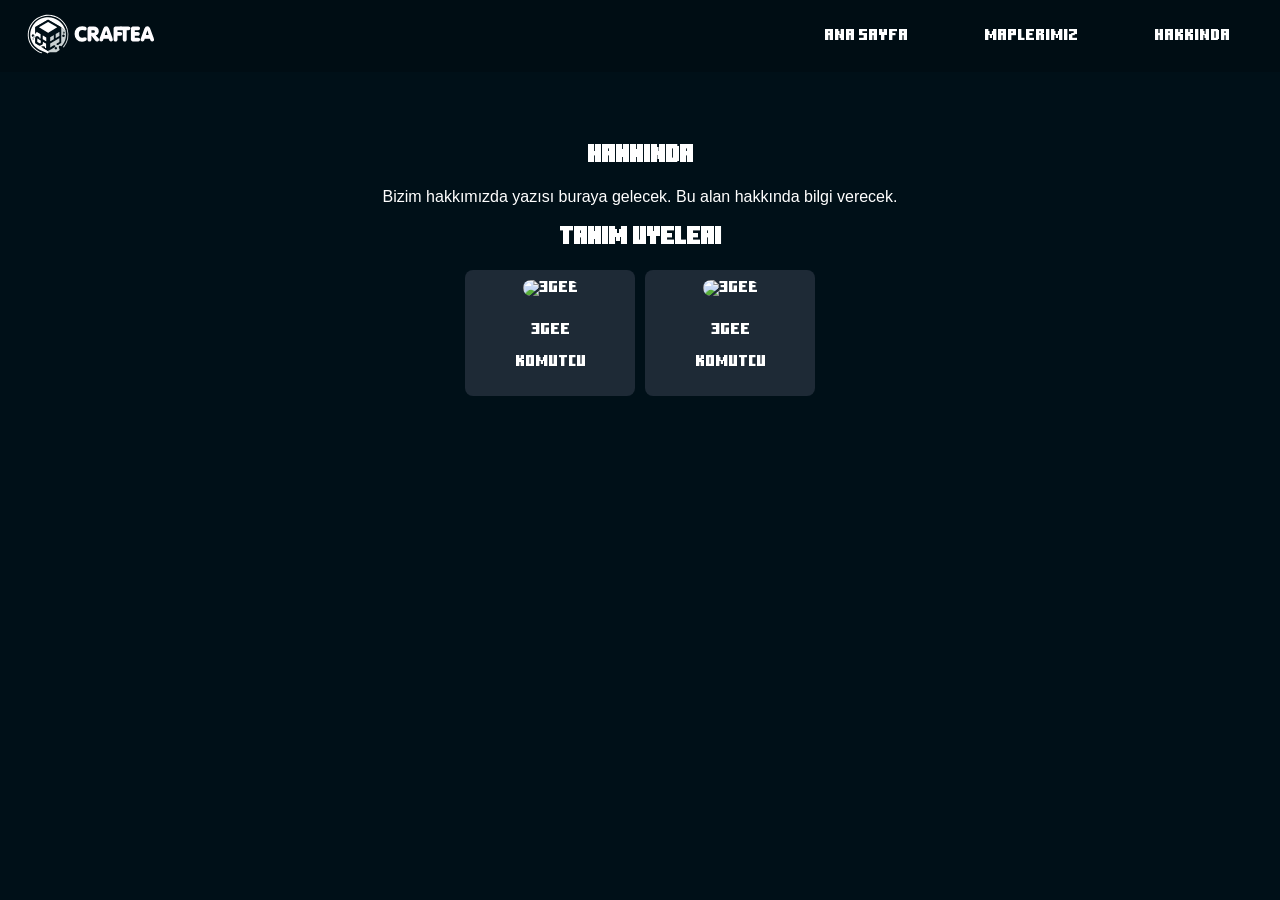
==== about.html @ 1ed121c5 "Hakkında Sayfası" ====
<!DOCTYPE html>
<html lang="en">
<head>
    <meta charset="UTF-8">
    <meta name="viewport" content="width=device-width, initial-scale=1.0">
    <title>CRAFTEA - Hakkında</title>
    <link rel="stylesheet" href="styles.css">
</head>
<body>
    <div id="navbar"></div>

<div class="content">
  <section class="team">
    <div class="about-page">
        <h1>Hakkinda</h1>
        <p>Bizim hakkımızda yazısı buraya gelecek. Bu alan hakkında bilgi verecek.</p>
        <h2>Takim Uyeleri</h2>
    <div class="team-container">
      <div class="team-member">
        <img src="https://mineskin.eu/armor/bust/3geE/256.png" alt="3gee">
        <p>3gee</p>
        <p>Komutcu</p>
      </div>
      <div class="team-member">
        <img src="https://mineskin.eu/armor/bust/3geE/256.png" alt="3gee">
        <p>3gee</p>
        <p>Komutcu</p>
      </div>
      <!-- Add more team members here -->
    </div>
  </section>
</div>

    <script src="load-navbar-footer.js"></script>
    <script>
    function myFunction() {
      var x = document.getElementById("myLinks");
      if (x.style.display === "flex") {
        x.style.display = "none";
      } else {
        x.style.display = "flex";
      }
    }
    </script>
</body>
</html>
---- styles.css ----
@font-face {
  font-family: 'Test';
  src: url('mc.ttf') format('truetype'),
}

a {
    color: white; /* Linklerin rengi beyaz olacak */
}

body {
    font-family: Arial, sans-serif;
    margin: 0;
    padding: 0;
    background-color: #001018;
    display: flex;
    flex-direction: column;
    min-height: 100vh;
}

nav ul {
    list-style: none;
    margin: 0;
    padding: 0;
    display: flex;
    gap: 1rem;
}

nav ul li {
    display: inline;
}

nav ul li a {
    color: 001018;
    text-decoration: none;
}

.hero {
    background-image: url('foto2.png'); /* replace with your image path */
    height: 70vh;
    background-size: cover;
    background-position: center;
    text-align: center;
    color: 001018;
    padding: 5rem 1rem;
}

.hero h1 {
    color: white;
    font-size: 2.5rem;
    margin-bottom: 1rem;
}

.hero p {
    color: white;
    font-size: 1rem;
    margin-bottom: 2rem;
}

.hero button {
    padding: 1rem 2rem;
    font-size: 1.3rem;
    background-color: #001018;
    color: white;
    border: none;
    cursor: pointer;
    font-family: 'Test';
    border-radius: 20px;
}

footer {
    text-align: center;
    padding: 1rem;
    background-color: #001018;
    color: white;
    margin-top: auto;
}

.blog {
    padding: 2rem 1rem;
}

.blog h1 {
    color: white;
    font-family: 'Test';
    text-align: center;
    margin-bottom: 2rem;
}

.blog-post {
    background-color: #001018; /* Corrected color code */
    padding: 1rem;
    margin-bottom: 1rem;
    display: flex;
    align-items: center;
}

.blog-content-container {
    flex-grow: 1;
}

.blog-post h2{
    color: white;
    font-family: 'Test';
}

.blog-post p{
    color: white;
}

.blog-post a{
    color: white;
}

.blog-detail {
    padding: 2rem 1rem;
    max-width: 800px;
    margin: 0 auto;
    background-color: 001018;
    box-shadow: 0 0 10px rgba(0, 0, 0, 0.1);
    border-radius: 8px;
}

.blog-detail h1 {
    text-align: center;
    margin-bottom: 1rem;
}

.blog-detail .blog-date {
    text-align: center;
    color: gray;
    margin-bottom: 1rem;
}

.blog-detail .blog-content {
    line-height: 1.6;
    color: white;
}

.blog-thumbnail {
    max-width: 200px;
    max-height: 200px;
    margin-left: 20px;
    border-radius: 8px;
}

.normal-blog-thumbnail {
    max-width: 300px;
    max-height: 300px;
    margin-left: 20px;
    border-radius: 8px;
    flex-shrink: 0;
}

@media (max-width: 769px) {
    .blog-post {
        flex-direction: column;
        align-items: flex-start;
    }

    .normal-blog-thumbnail {
        margin-left: 0;
        margin-top: 20px;
        align-self: center;
    }
}

.blog-detail .gallery-container {
    position: relative;
    max-width: 100%;
    margin-bottom: 20px;
}

.blog-detail .blog-images {
    display: flex;
    justify-content: center;
    overflow: hidden;
}

.blog-detail .blog-images img {
    max-width: 100%;
    height: auto;
    border-radius: 8px;
    display: none; /* Hide all images initially */
}

.blog-detail .gallery-arrow {
    position: absolute;
    top: 50%;
    transform: translateY(-50%);
    font-size: 2rem;
    color: #001018;
    padding: 8px;
    cursor: pointer;
    user-select: none;
}

.blog-detail .left-arrow {
    left: 10px;
}

.blog-detail .right-arrow {
    right: 10px;
}

.blog-detail pre {
    background-color: #001018;
    padding: 1rem;
    border-radius: 4px;
    overflow-x: auto;
}

.blog-detail iframe {
    width: 100%;
    height: 400px;
    margin: 1rem 0;
    border: none;
}

.blog-header {
    display: flex;
    justify-content: space-between;
    align-items: center;
    margin-bottom: 20px;
}

.title-date-container {
    font-family: 'Test';
    color: white;
    flex-grow: 1;
}

.blog-thumbnail {
    max-width: 200px;
    max-height: 200px;
    margin-left: 20px;
    border-radius: 8px;
}

.read-more {
    display: block;
    margin-top: 1rem;
    color: #007BFF;
    text-decoration: none;
}

#search-bar {
    background-color: #000c12;
    color: white;
    margin-right:auto;
    margin-left:auto;
    width: 320px;
    padding: 10px;
    border: 1px solid #ddd;
    border-radius: 4px;
}

body {
    font-family: Arial, sans-serif;
    margin: 0;
    padding: 0;
    background-color: #001018;
    color: white;
}

.about-page {
    padding: 2rem;
    text-align: center;
}

.about-page h1, .about-page h2 {
    font-family: 'Test';
}

.team {
  padding: 20px;
}

.team h2 {
  color: white;
  text-align: center;
  margin-bottom: 20px;
}

.team .team-container {
  display: flex;
  flex-wrap: wrap;
  justify-content: center;
  gap: 10px;
}

.team .team-member {
  background-color: #1e2a36;
  border-radius: 8px;
  padding: 10px;
  text-align: center;
  color: white;
  width: 150px; /* Adjusted width */
  font-family: 'Test';
}

.team .team-member img {
  width: 100%;
  border-radius: 8px;
  margin-bottom: 10px;
}
@media (max-width: 1024px) {
    .team-member {
        width: calc(33.33% - 2rem);
    }
}

@media (max-width: 768px) {
    .team-member {
        width: calc(50% - 2rem);
    }
}

@media (max-width: 480px) {
    .team-member {
        width: calc(100% - 2rem);
    }
}
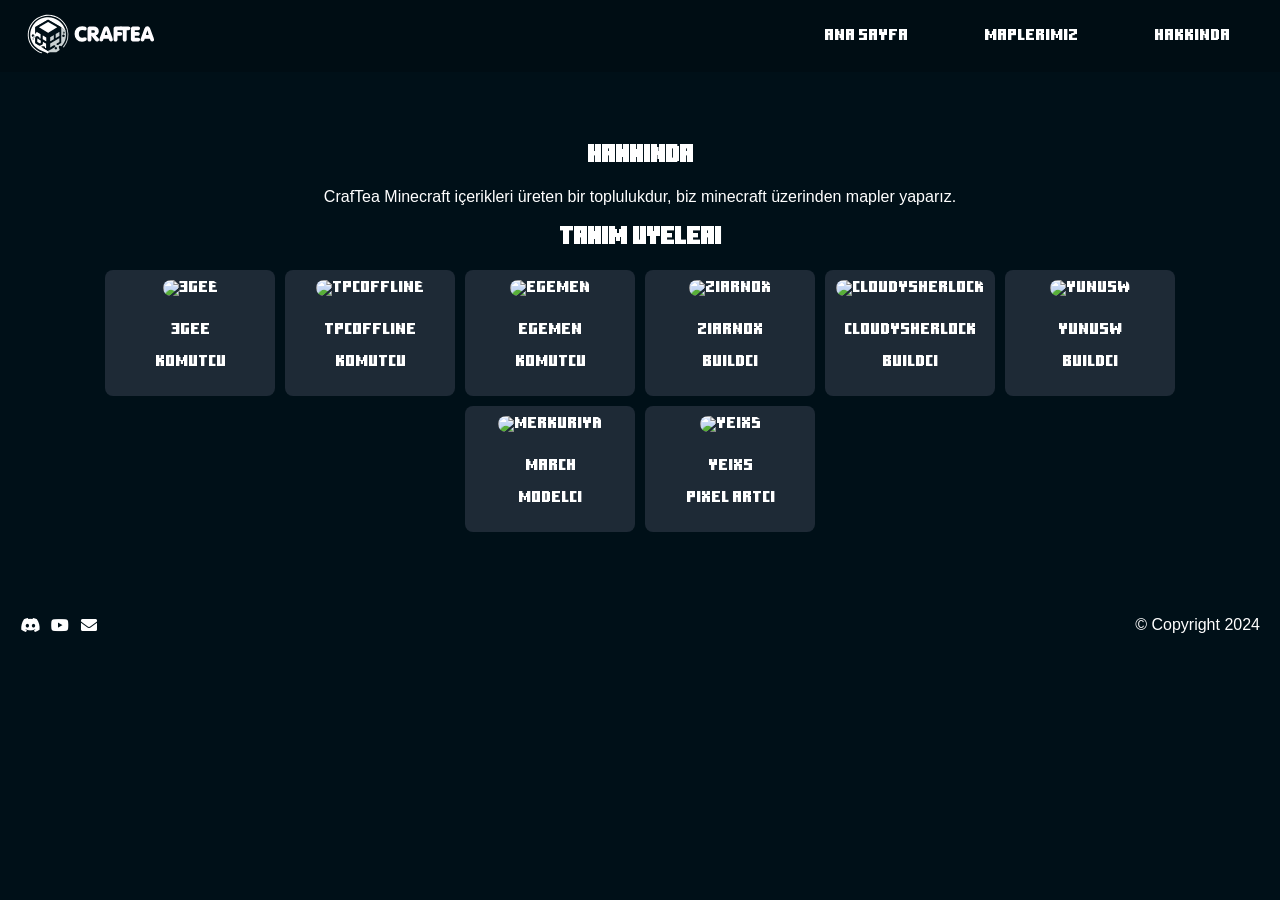
==== commit 139bd3e0: "About page" ====
--- a/about.html
+++ b/about.html
@@ -13,24 +13,55 @@
   <section class="team">
     <div class="about-page">
         <h1>Hakkinda</h1>
-        <p>Bizim hakkımızda yazısı buraya gelecek. Bu alan hakkında bilgi verecek.</p>
+        <p>CrafTea Minecraft içerikleri üreten bir toplulukdur, biz minecraft üzerinden mapler yaparız.</p>
         <h2>Takim Uyeleri</h2>
     <div class="team-container">
       <div class="team-member">
-        <img src="https://mineskin.eu/armor/bust/3geE/256.png" alt="3gee">
-        <p>3gee</p>
+        <img src="https://mineskin.eu/armor/bust/3geE/256.png" alt="3geE">
+        <p>3geE</p>
         <p>Komutcu</p>
       </div>
       <div class="team-member">
-        <img src="https://mineskin.eu/armor/bust/3geE/256.png" alt="3gee">
-        <p>3gee</p>
+        <img src="https://mineskin.eu/armor/bust/tpcofflinex/256.png" alt="Tpcoffline">
+        <p>Tpcoffline</p>
         <p>Komutcu</p>
       </div>
-      <!-- Add more team members here -->
+      <div class="team-member">
+        <img src="https://mineskin.eu/armor/bust/egementoni0922/256.png" alt="Egemen">
+        <p>Egemen</p>
+        <p>Komutcu</p>
+      </div>
+      <div class="team-member">
+        <img src="https://mineskin.eu/armor/bust/ziarnoxmc_/256.png" alt="Ziarnox">
+        <p>Ziarnox</p>
+        <p>Buildci</p>
+      </div>
+      <div class="team-member">
+        <img src="https://mineskin.eu/armor/bust/CloudySherlock/256.png" alt="CloudySherlock">
+        <p>CloudySherlock</p>
+        <p>Buildci</p>
+      </div>
+      <div class="team-member">
+        <img src="https://mineskin.eu/armor/bust/Yunusw/256.png" alt="Yunusw">
+        <p>Yunusw</p>
+        <p>Buildci</p>
+      </div>
+      <div class="team-member">
+        <img src="https://mineskin.eu/armor/bust/Merkuriya/256.png" alt="Merkuriya">
+        <p>March</p>
+        <p>Modelci</p>
+      </div>
+      <div class="team-member">
+        <img src="https://mineskin.eu/armor/bust/turtleyetix/256.png" alt="Yeixs">
+        <p>Yeixs</p>
+        <p>Pixel Artci</p>
+      </div>
+
+
     </div>
   </section>
 </div>
-
+    <div id="footer"></div>
     <script src="load-navbar-footer.js"></script>
     <script>
     function myFunction() {
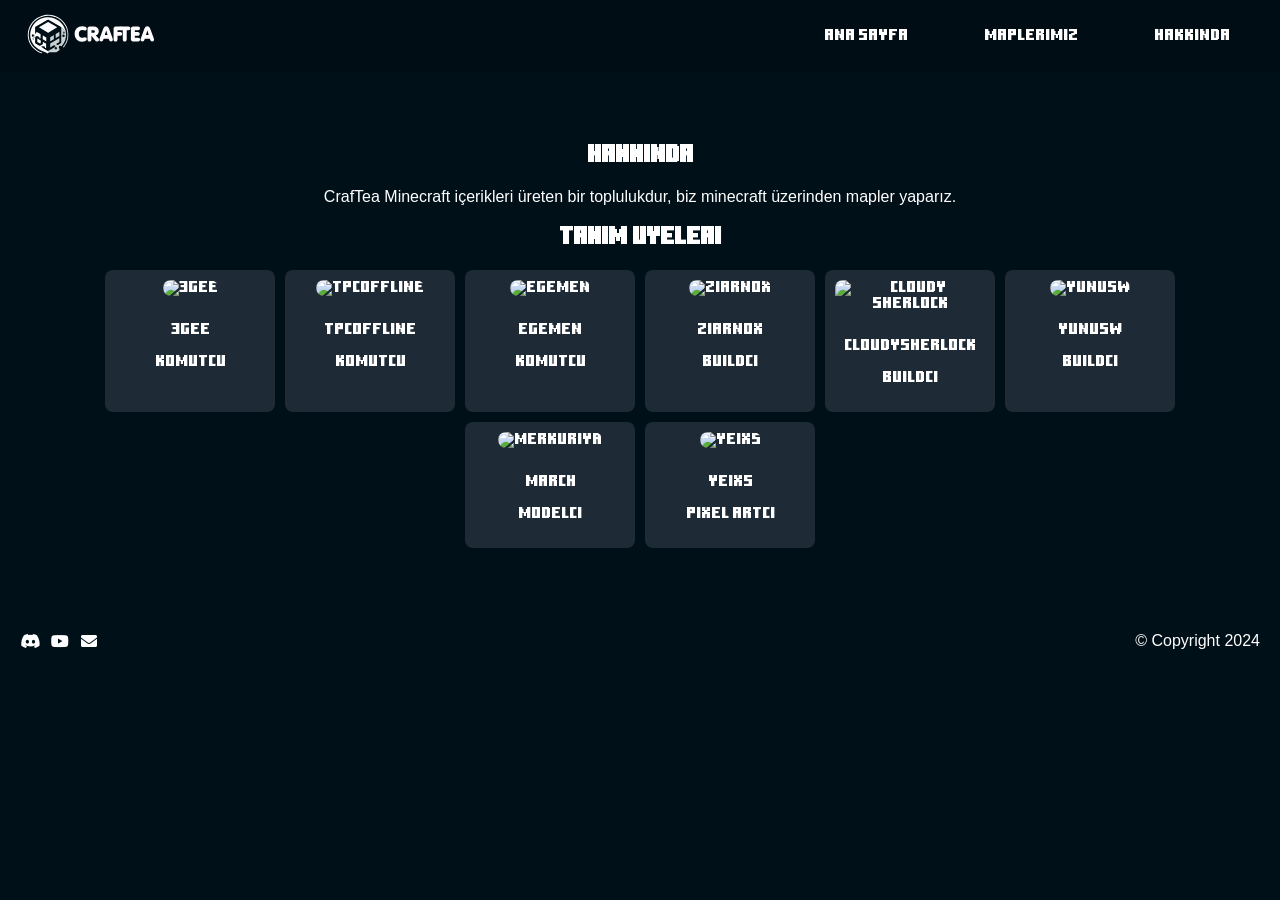
==== commit 98c868ed: "Update about.html" ====
--- a/about.html
+++ b/about.html
@@ -37,7 +37,7 @@
         <p>Buildci</p>
       </div>
       <div class="team-member">
-        <img src="https://mineskin.eu/armor/bust/CloudySherlock/256.png" alt="CloudySherlock">
+        <img src="https://mineskin.eu/armor/bust/CloudySherlock/256.png" alt="Cloudy Sherlock">
         <p>CloudySherlock</p>
         <p>Buildci</p>
       </div>
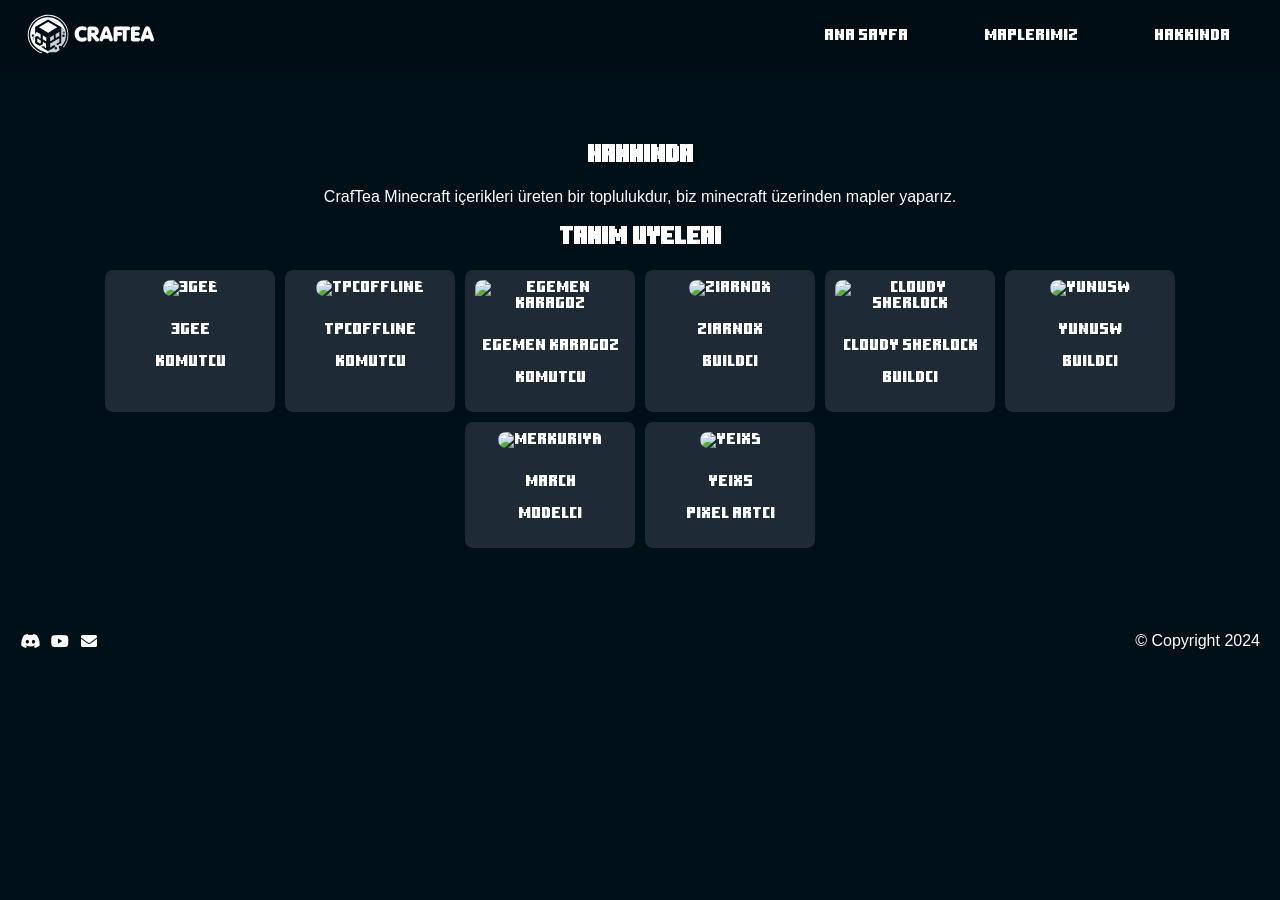
==== commit 06d8e0ca: "Update about.html" ====
--- a/about.html
+++ b/about.html
@@ -27,8 +27,8 @@
         <p>Komutcu</p>
       </div>
       <div class="team-member">
-        <img src="https://mineskin.eu/armor/bust/egementoni0922/256.png" alt="Egemen">
-        <p>Egemen</p>
+        <img src="https://mineskin.eu/armor/bust/egementoni0922/256.png" alt="Egemen Karagoz">
+        <p>Egemen Karagoz</p>
         <p>Komutcu</p>
       </div>
       <div class="team-member">
@@ -38,7 +38,7 @@
       </div>
       <div class="team-member">
         <img src="https://mineskin.eu/armor/bust/CloudySherlock/256.png" alt="Cloudy Sherlock">
-        <p>CloudySherlock</p>
+        <p>Cloudy Sherlock</p>
         <p>Buildci</p>
       </div>
       <div class="team-member">
